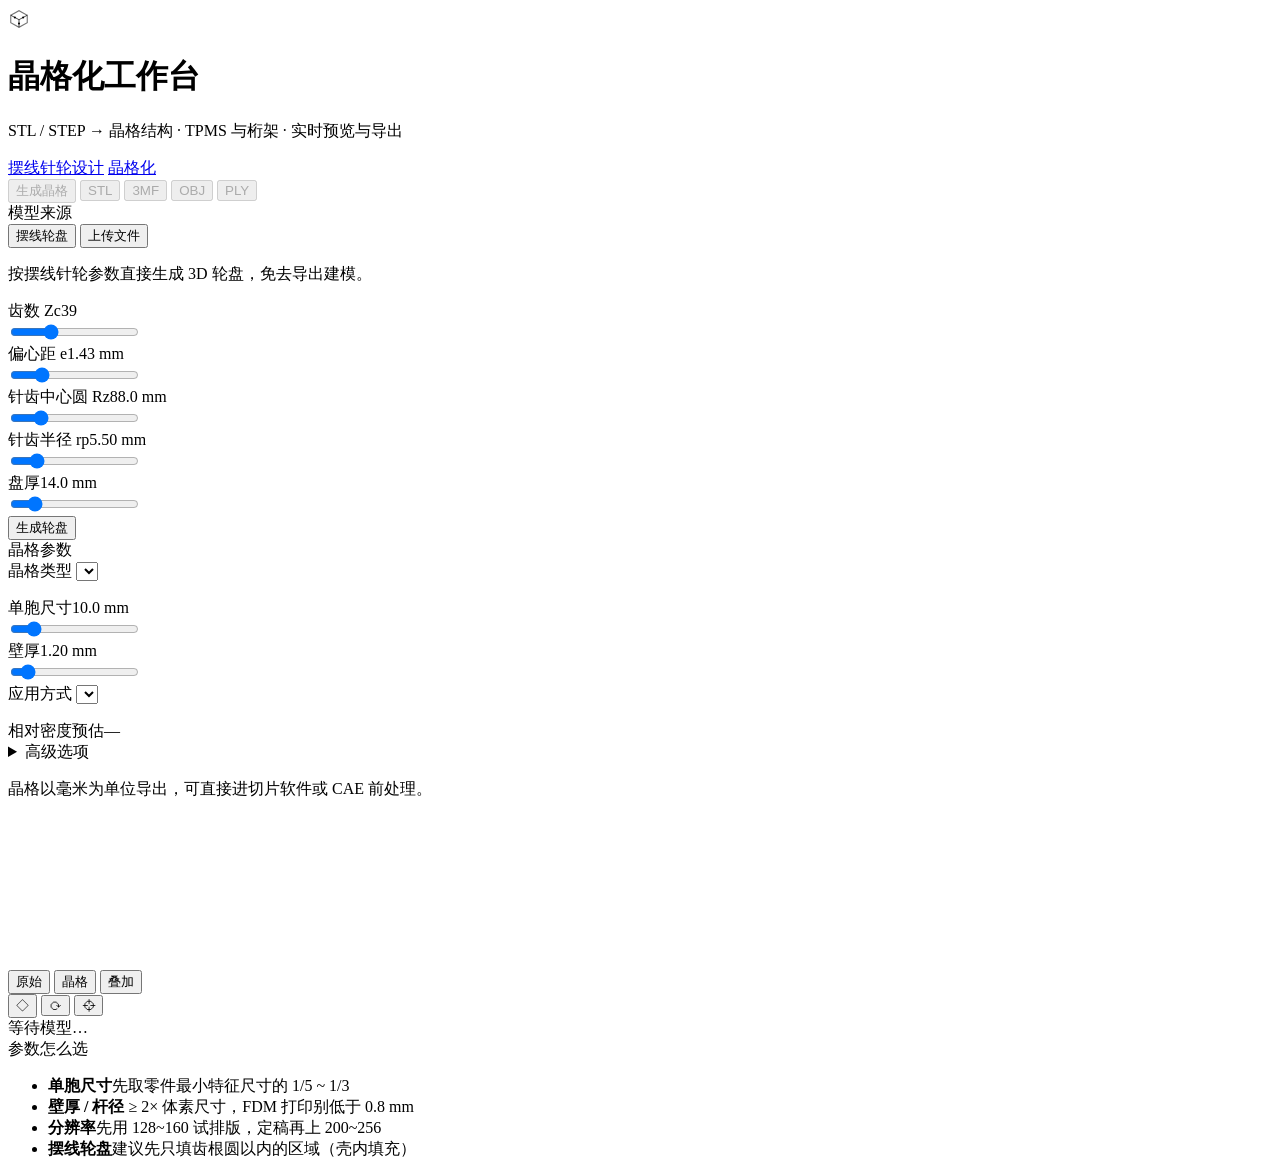
==== app/static/lattice/index.html @ ab3696c9 "feat(lattice): 合并晶格化工作台，摆线轮盘可一键生成减重晶格结构 把独立的 lattice-studio 工具并入本工具箱，两个工具共用一套后端、前端风格与 部署链路：  - 摆线针轮设" ====
<!DOCTYPE html>
<html lang="zh-CN">
<head>
<meta charset="utf-8" />
<meta name="viewport" content="width=device-width, initial-scale=1" />
<title>晶格化工作台 · echo-cad-toolbox</title>
<meta name="description" content="把 STL / STEP 实体转成晶格结构：gyroid / Schwarz P / Diamond 等 TPMS 与 BCC / FCC / Octet 桁架，实时预览并导出 STL / 3MF / OBJ / PLY。" />
<link rel="icon" href="/static/favicon.svg" />
<link rel="stylesheet" href="/static/lattice/style.css" />
<script type="importmap">
{ "imports": { "three": "/static/lattice/vendor/three/build/three.module.js" } }
</script>
</head>
<body>

<header class="topbar">
  <div class="brand">
    <span class="logo" aria-hidden="true">
      <svg viewBox="0 0 32 32" width="22" height="22">
        <path d="M4 10.5 16 4l12 6.5v11L16 28 4 21.5z" fill="none" stroke="currentColor" stroke-width="1.6" opacity=".55"/>
        <path d="M4 10.5 16 17l12-6.5M16 17v11" fill="none" stroke="currentColor" stroke-width="1.3" opacity=".8"/>
        <circle cx="10" cy="13.7" r="1.5" fill="currentColor"/>
        <circle cx="22" cy="13.7" r="1.5" fill="currentColor"/>
        <circle cx="16" cy="22.5" r="1.5" fill="currentColor"/>
      </svg>
    </span>
    <div class="titles">
      <h1>晶格化工作台</h1>
      <p>STL / STEP → 晶格结构 · TPMS 与桁架 · 实时预览与导出</p>
    </div>
  </div>

  <div class="topbar-actions">
    <nav class="toolnav" aria-label="工具切换">
      <a href="/" title="摆线针轮轮廓生成与仿真器">摆线针轮设计</a>
      <a href="/lattice" class="active" aria-current="page">晶格化</a>
    </nav>

    <div class="export-group">
      <button class="btn primary" id="btnGenerate" disabled>
        <span class="spinner" hidden></span><span class="btn-label">生成晶格</span>
      </button>
      <button class="btn" id="btnStl" disabled title="导出 STL">STL</button>
      <button class="btn" id="btn3mf" disabled title="导出 3MF">3MF</button>
      <button class="btn" id="btnObj" disabled title="导出 OBJ">OBJ</button>
      <button class="btn" id="btnPly" disabled title="导出 PLY">PLY</button>
    </div>
  </div>
</header>

<main class="layout">

  <!-- ------------------------------ 左：模型 / 参数 ------------------------------ -->
  <aside class="panel panel-left" aria-label="模型与晶格参数">

    <section class="group">
      <div class="group-head"><span class="dot"></span>模型来源</div>

      <div class="seg seg-full" id="sourceSeg">
        <button data-source="cycloid" class="active">摆线轮盘</button>
        <button data-source="upload">上传文件</button>
      </div>

      <!-- 摆线轮盘 -->
      <div id="cycloidSource" class="source-body">
        <p class="hint" id="cycloidHint">按摆线针轮参数直接生成 3D 轮盘，免去导出建模。</p>

        <div class="field">
          <div class="label-row"><label for="czc">齿数 Zc</label><output id="czcOut">39</output></div>
          <input type="range" id="czc" min="6" max="120" step="1" value="39" />
        </div>
        <div class="field">
          <div class="label-row"><label for="ce">偏心距 e</label><output id="ceOut">1.43 mm</output></div>
          <input type="range" id="ce" min="0.2" max="6" step="0.01" value="1.43" />
        </div>
        <div class="field">
          <div class="label-row"><label for="crz">针齿中心圆 Rz</label><output id="crzOut">88.0 mm</output></div>
          <input type="range" id="crz" min="10" max="400" step="0.5" value="88" />
        </div>
        <div class="field">
          <div class="label-row"><label for="crp">针齿半径 rp</label><output id="crpOut">5.50 mm</output></div>
          <input type="range" id="crp" min="0.5" max="30" step="0.1" value="5.5" />
        </div>
        <div class="field">
          <div class="label-row"><label for="cwidth">盘厚</label><output id="cwidthOut">14.0 mm</output></div>
          <input type="range" id="cwidth" min="2" max="80" step="1" value="14" />
        </div>

        <div class="kpi" id="cycloidKpi"></div>

        <button class="btn wide" id="btnBuildCycloid">生成轮盘</button>
        <p class="hint" id="cycloidFromUrl" hidden></p>
      </div>

      <!-- 上传 -->
      <div id="uploadSource" class="source-body" hidden>
        <div class="dropzone" id="dropzone" tabindex="0" role="button" aria-label="上传模型">
          <input type="file" id="fileInput" hidden
                 accept=".stl,.step,.stp,.iges,.igs,.obj,.ply,.3mf,.glb,.gltf" />
          <svg viewBox="0 0 24 24" width="24" height="24" aria-hidden="true">
            <path d="M12 16V4m0 0L7.5 8.5M12 4l4.5 4.5" fill="none" stroke="currentColor" stroke-width="1.6" stroke-linecap="round"/>
            <path d="M4 15v3.5A1.5 1.5 0 0 0 5.5 20h13a1.5 1.5 0 0 0 1.5-1.5V15" fill="none" stroke="currentColor" stroke-width="1.6" stroke-linecap="round"/>
          </svg>
          <strong>拖入模型，或点击选择</strong>
          <span>STL · STEP · STP · IGES · OBJ · PLY · 3MF（≤200MB）</span>
        </div>
        <div class="samples">
          <span class="samples-label">样例</span>
          <button class="chip" data-sample="bracket">L 支架</button>
          <button class="chip" data-sample="cube">立方体</button>
          <button class="chip" data-sample="cylinder">圆柱</button>
          <button class="chip" data-sample="sphere">球</button>
          <button class="chip" data-sample="tube">空心管</button>
        </div>
      </div>
    </section>

    <section class="group">
      <div class="group-head"><span class="dot"></span>晶格参数</div>

      <div class="field">
        <label for="latticeSel">晶格类型</label>
        <select id="latticeSel"></select>
        <p class="hint" id="latticeDesc"></p>
      </div>

      <div class="field">
        <div class="label-row"><label for="cellRange">单胞尺寸</label><output id="cellOut">10.0 mm</output></div>
        <input type="range" id="cellRange" min="2" max="60" step="0.5" value="10" />
      </div>

      <div class="field">
        <div class="label-row"><label for="thickRange" id="thickLabel">壁厚</label><output id="thickOut">1.20 mm</output></div>
        <input type="range" id="thickRange" min="0.2" max="12" step="0.1" value="1.2" />
      </div>

      <div class="field">
        <label for="modeSel">应用方式</label>
        <select id="modeSel"></select>
        <p class="hint" id="modeDesc"></p>
      </div>

      <div class="field" id="shellField" hidden>
        <div class="label-row"><label for="shellRange">壳层厚度</label><output id="shellOut">2.5 mm</output></div>
        <input type="range" id="shellRange" min="0.5" max="30" step="0.5" value="2.5" />
      </div>

      <div class="field">
        <div class="label-row"><label>相对密度预估</label><output id="densityPct">—</output></div>
        <div class="density-bar"><i id="densityFill"></i></div>
      </div>

      <details class="advanced">
        <summary>高级选项</summary>

        <div class="field">
          <div class="label-row"><label for="resSel">体素分辨率</label><output id="resOut">160</output></div>
          <select id="resSel">
            <option value="96">96（最快）</option>
            <option value="128">128</option>
            <option value="160" selected>160（推荐）</option>
            <option value="200">200</option>
            <option value="256">256（慢，精细）</option>
          </select>
        </div>

        <div class="field">
          <label for="wallSel">曲面填充方式</label>
          <select id="wallSel">
            <option value="sheet">薄壁（sheet）</option>
            <option value="solid">实体骨架（solid）</option>
          </select>
        </div>

        <div class="field">
          <label class="switch"><input type="checkbox" id="skinChk" /><i></i><span>保留原始外表面壳</span></label>
        </div>

        <div class="field">
          <div class="label-row"><label for="warpRange">域扭曲</label><output id="warpOut">0.00</output></div>
          <input type="range" id="warpRange" min="0" max="0.5" step="0.01" value="0" />
        </div>

        <div class="field">
          <div class="label-row"><label for="gradRange">Z 向渐变</label><output id="gradOut">0.00</output></div>
          <input type="range" id="gradRange" min="-0.6" max="0.6" step="0.05" value="0" />
        </div>

        <div class="field">
          <div class="label-row"><label for="smoothRange">平滑迭代</label><output id="smoothOut">1</output></div>
          <input type="range" id="smoothRange" min="0" max="6" step="1" value="1" />
        </div>

        <div class="field">
          <div class="label-row"><label for="decRange">抽稀比例</label><output id="decOut">30%</output></div>
          <input type="range" id="decRange" min="0" max="0.9" step="0.05" value="0.3" />
        </div>
      </details>
    </section>

    <p class="foot-note">晶格以毫米为单位导出，可直接进切片软件或 CAE 前处理。</p>
  </aside>

  <!-- ------------------------------ 中：三维视图 ------------------------------ -->
  <section class="stage">
    <canvas id="canvas" tabindex="0" aria-label="晶格三维视图"></canvas>

    <div class="hud hud-top">
      <div class="seg" id="viewSeg">
        <button data-view="original" class="active">原始</button>
        <button data-view="lattice">晶格</button>
        <button data-view="overlay">叠加</button>
      </div>
      <div class="seg">
        <button class="icon-btn" id="wireBtn" title="线框">◇</button>
        <button class="icon-btn" id="rotateBtn" title="自动旋转">⟳</button>
        <button class="icon-btn" id="resetBtn" title="重置视角">⌖</button>
      </div>
    </div>

    <div class="hud hud-bottom">
      <span id="statusText">等待模型…</span>
      <span id="statusRight" class="mono"></span>
    </div>

    <div class="progress-overlay" id="progressOverlay" hidden>
      <div class="progress-box">
        <p id="progressStage">准备中…</p>
        <div class="progress-track"><i id="progressFill"></i></div>
        <span id="progressPct">0%</span>
      </div>
    </div>
  </section>

  <!-- ------------------------------ 右：信息 / 结果 ------------------------------ -->
  <aside class="panel panel-right" aria-label="模型信息与生成结果">
    <section class="group" id="modelInfo" hidden>
      <div class="group-head"><span class="dot"></span>当前模型
        <button class="ghost-icon" id="clearBtn" title="关闭模型">✕</button>
      </div>
      <dl class="kv" id="modelKv"></dl>
      <div class="warn" id="modelWarn" hidden></div>
      <dl class="kv" id="cycloidInfo" hidden></dl>
    </section>

    <section class="group" id="statsPanel" hidden>
      <div class="group-head"><span class="dot"></span>生成结果</div>
      <dl class="kv" id="statsKv"></dl>
    </section>

    <section class="group" id="helpPanel">
      <div class="group-head"><span class="dot"></span>参数怎么选</div>
      <ul class="tips">
        <li><b>单胞尺寸</b>先取零件最小特征尺寸的 1/5 ~ 1/3</li>
        <li><b>壁厚 / 杆径</b> ≥ 2× 体素尺寸，FDM 打印别低于 0.8 mm</li>
        <li><b>分辨率</b>先用 128~160 试排版，定稿再上 200~256</li>
        <li><b>摆线轮盘</b>建议先只填齿根圆以内的区域（壳内填充）</li>
      </ul>
    </section>
  </aside>
</main>

<div class="toast" id="toast" hidden></div>
<script type="module" src="/static/lattice/app.js"></script>
</body>
</html>
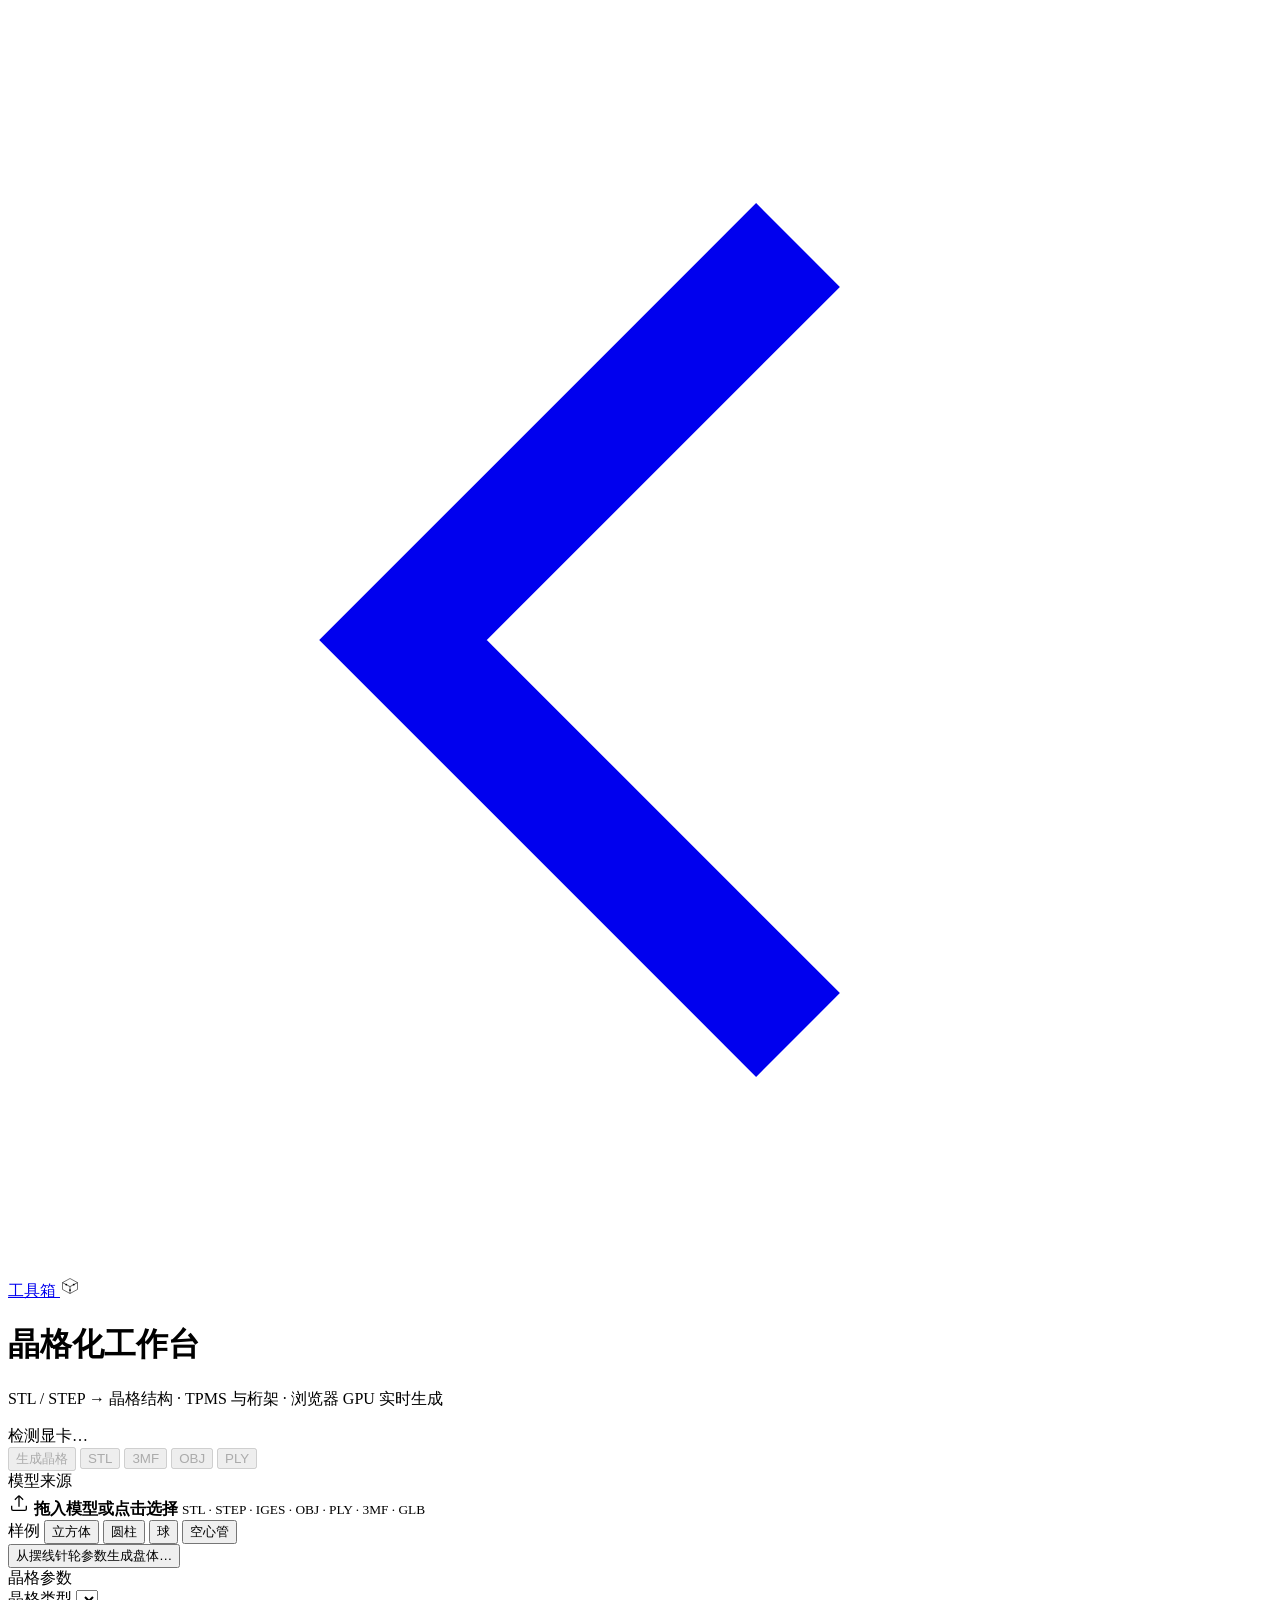
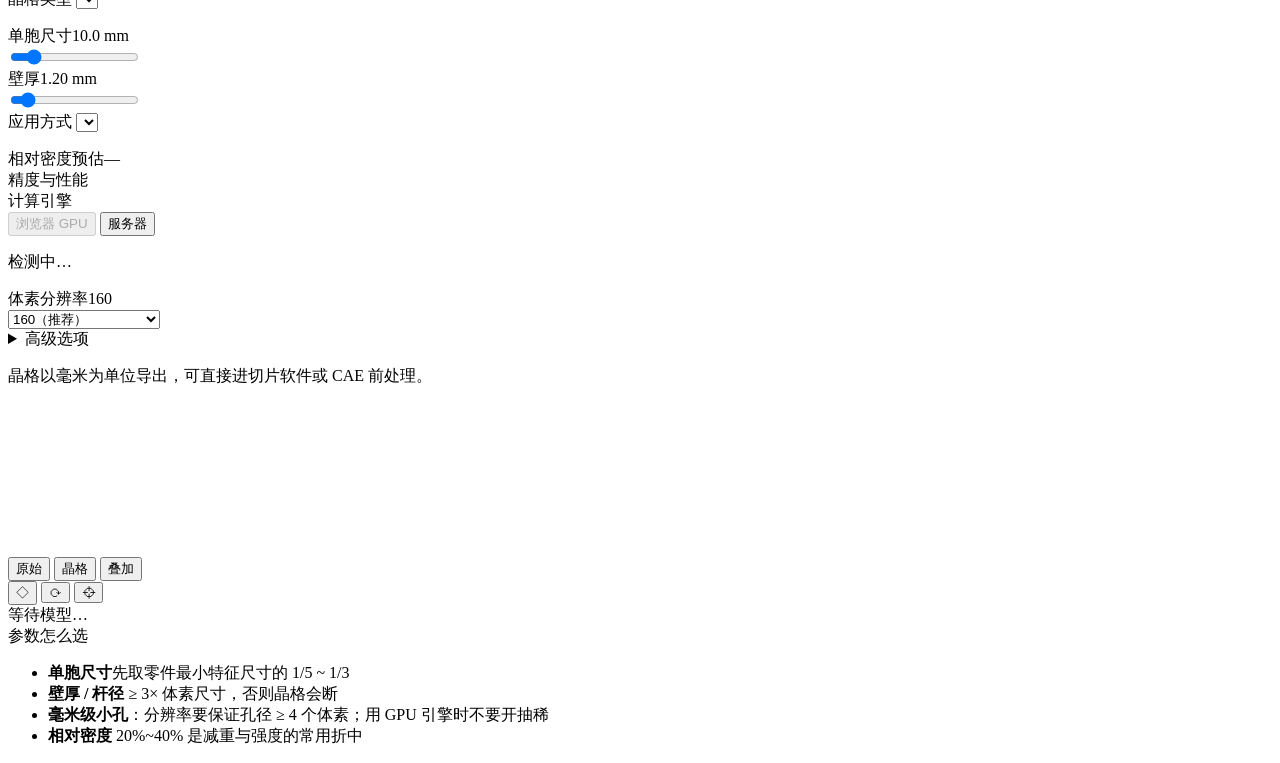
==== commit 4b5d85c4: "feat: 拆成三个独立页面 + 浏览器 GPU 晶格生成 + 毫米级小孔精度 UI：把两个工具彻底分开 * `/` 变成工具箱启动台（两张卡片 + 服务状态），设计器移到 `/cycloid`，  " ====
--- a/app/static/lattice/index.html
+++ b/app/static/lattice/index.html
@@ -4,19 +4,26 @@
 <meta charset="utf-8" />
 <meta name="viewport" content="width=device-width, initial-scale=1" />
 <title>晶格化工作台 · echo-cad-toolbox</title>
-<meta name="description" content="把 STL / STEP 实体转成晶格结构：gyroid / Schwarz P / Diamond 等 TPMS 与 BCC / FCC / Octet 桁架，实时预览并导出 STL / 3MF / OBJ / PLY。" />
+<meta name="description" content="把 STL / STEP 实体转成晶格结构：gyroid / Schwarz P / Diamond 等 TPMS 与 BCC / FCC / Octet 桁架，浏览器 GPU 实时生成，小孔保真体素化，导出 STL / 3MF / OBJ / PLY。" />
 <link rel="icon" href="/static/favicon.svg" />
+<link rel="stylesheet" href="/static/base.css" />
 <link rel="stylesheet" href="/static/lattice/style.css" />
 <script type="importmap">
-{ "imports": { "three": "/static/lattice/vendor/three/build/three.module.js" } }
+{ "imports": { "three": "/static/vendor/three/build/three.module.js" } }
 </script>
 </head>
-<body>
+<body class="app app-lattice">
 
 <header class="topbar">
   <div class="brand">
+    <a class="app-back" href="/" title="返回工具箱">
+      <svg viewBox="0 0 16 16" fill="none" stroke="currentColor" stroke-width="1.5" aria-hidden="true">
+        <path d="M10 3 5 8l5 5"/>
+      </svg>
+      工具箱
+    </a>
     <span class="logo" aria-hidden="true">
-      <svg viewBox="0 0 32 32" width="22" height="22">
+      <svg viewBox="0 0 32 32" width="20" height="20">
         <path d="M4 10.5 16 4l12 6.5v11L16 28 4 21.5z" fill="none" stroke="currentColor" stroke-width="1.6" opacity=".55"/>
         <path d="M4 10.5 16 17l12-6.5M16 17v11" fill="none" stroke="currentColor" stroke-width="1.3" opacity=".8"/>
         <circle cx="10" cy="13.7" r="1.5" fill="currentColor"/>
@@ -26,15 +33,14 @@
     </span>
     <div class="titles">
       <h1>晶格化工作台</h1>
-      <p>STL / STEP → 晶格结构 · TPMS 与桁架 · 实时预览与导出</p>
+      <p>STL / STEP → 晶格结构 · TPMS 与桁架 · 浏览器 GPU 实时生成</p>
     </div>
   </div>
 
   <div class="topbar-actions">
-    <nav class="toolnav" aria-label="工具切换">
-      <a href="/" title="摆线针轮轮廓生成与仿真器">摆线针轮设计</a>
-      <a href="/lattice" class="active" aria-current="page">晶格化</a>
-    </nav>
+    <span class="engine-chip" id="engineChip" title="计算引擎">
+      <i></i><span id="engineLabel">检测显卡…</span>
+    </span>
 
     <div class="export-group">
       <button class="btn primary" id="btnGenerate" disabled>
@@ -56,63 +62,30 @@
     <section class="group">
       <div class="group-head"><span class="dot"></span>模型来源</div>
 
-      <div class="seg seg-full" id="sourceSeg">
-        <button data-source="cycloid" class="active">摆线轮盘</button>
-        <button data-source="upload">上传文件</button>
-      </div>
-
-      <!-- 摆线轮盘 -->
-      <div id="cycloidSource" class="source-body">
-        <p class="hint" id="cycloidHint">按摆线针轮参数直接生成 3D 轮盘，免去导出建模。</p>
-
-        <div class="field">
-          <div class="label-row"><label for="czc">齿数 Zc</label><output id="czcOut">39</output></div>
-          <input type="range" id="czc" min="6" max="120" step="1" value="39" />
-        </div>
-        <div class="field">
-          <div class="label-row"><label for="ce">偏心距 e</label><output id="ceOut">1.43 mm</output></div>
-          <input type="range" id="ce" min="0.2" max="6" step="0.01" value="1.43" />
-        </div>
-        <div class="field">
-          <div class="label-row"><label for="crz">针齿中心圆 Rz</label><output id="crzOut">88.0 mm</output></div>
-          <input type="range" id="crz" min="10" max="400" step="0.5" value="88" />
-        </div>
-        <div class="field">
-          <div class="label-row"><label for="crp">针齿半径 rp</label><output id="crpOut">5.50 mm</output></div>
-          <input type="range" id="crp" min="0.5" max="30" step="0.1" value="5.5" />
-        </div>
-        <div class="field">
-          <div class="label-row"><label for="cwidth">盘厚</label><output id="cwidthOut">14.0 mm</output></div>
-          <input type="range" id="cwidth" min="2" max="80" step="1" value="14" />
-        </div>
-
-        <div class="kpi" id="cycloidKpi"></div>
-
-        <button class="btn wide" id="btnBuildCycloid">生成轮盘</button>
-        <p class="hint" id="cycloidFromUrl" hidden></p>
-      </div>
-
-      <!-- 上传 -->
-      <div id="uploadSource" class="source-body" hidden>
-        <div class="dropzone" id="dropzone" tabindex="0" role="button" aria-label="上传模型">
-          <input type="file" id="fileInput" hidden
-                 accept=".stl,.step,.stp,.iges,.igs,.obj,.ply,.3mf,.glb,.gltf" />
-          <svg viewBox="0 0 24 24" width="24" height="24" aria-hidden="true">
-            <path d="M12 16V4m0 0L7.5 8.5M12 4l4.5 4.5" fill="none" stroke="currentColor" stroke-width="1.6" stroke-linecap="round"/>
-            <path d="M4 15v3.5A1.5 1.5 0 0 0 5.5 20h13a1.5 1.5 0 0 0 1.5-1.5V15" fill="none" stroke="currentColor" stroke-width="1.6" stroke-linecap="round"/>
-          </svg>
-          <strong>拖入模型，或点击选择</strong>
-          <span>STL · STEP · STP · IGES · OBJ · PLY · 3MF（≤200MB）</span>
-        </div>
-        <div class="samples">
-          <span class="samples-label">样例</span>
-          <button class="chip" data-sample="bracket">L 支架</button>
-          <button class="chip" data-sample="cube">立方体</button>
-          <button class="chip" data-sample="cylinder">圆柱</button>
-          <button class="chip" data-sample="sphere">球</button>
-          <button class="chip" data-sample="tube">空心管</button>
-        </div>
-      </div>
+      <div class="dropzone" id="dropzone" tabindex="0" role="button"
+           aria-label="上传模型文件">
+        <svg viewBox="0 0 24 24" width="22" height="22" fill="none" stroke="currentColor" stroke-width="1.4">
+          <path d="M12 16V4m0 0L7.5 8.5M12 4l4.5 4.5"/>
+          <path d="M4 15v3.5A1.5 1.5 0 0 0 5.5 20h13a1.5 1.5 0 0 0 1.5-1.5V15"/>
+        </svg>
+        <b>拖入模型或点击选择</b>
+        <small>STL · STEP · IGES · OBJ · PLY · 3MF · GLB</small>
+      </div>
+      <input type="file" id="fileInput" hidden
+             accept=".stl,.step,.stp,.iges,.igs,.obj,.ply,.3mf,.glb,.gltf" />
+
+      <div class="chips-row">
+        <span class="chips-label">样例</span>
+        <button class="chip" data-sample="cube">立方体</button>
+        <button class="chip" data-sample="cylinder">圆柱</button>
+        <button class="chip" data-sample="sphere">球</button>
+        <button class="chip" data-sample="tube">空心管</button>
+      </div>
+
+      <button class="btn wide dashed" id="btnCycloid" title="用摆线针轮参数生成 3D 盘体，再做成减重晶格">
+        从摆线针轮参数生成盘体…
+      </button>
+      <p class="hint" id="cycloidFromUrl" hidden></p>
     </section>
 
     <section class="group">
@@ -149,54 +122,73 @@
         <div class="label-row"><label>相对密度预估</label><output id="densityPct">—</output></div>
         <div class="density-bar"><i id="densityFill"></i></div>
       </div>
-
-      <details class="advanced">
-        <summary>高级选项</summary>
-
-        <div class="field">
-          <div class="label-row"><label for="resSel">体素分辨率</label><output id="resOut">160</output></div>
-          <select id="resSel">
-            <option value="96">96（最快）</option>
-            <option value="128">128</option>
-            <option value="160" selected>160（推荐）</option>
-            <option value="200">200</option>
-            <option value="256">256（慢，精细）</option>
-          </select>
+    </section>
+
+    <section class="group">
+      <div class="group-head"><span class="dot"></span>精度与性能</div>
+
+      <div class="field">
+        <label>计算引擎</label>
+        <div class="seg seg-full" id="engineSeg">
+          <button data-engine="gpu" class="active" disabled>浏览器 GPU</button>
+          <button data-engine="server">服务器</button>
         </div>
-
-        <div class="field">
-          <label for="wallSel">曲面填充方式</label>
-          <select id="wallSel">
-            <option value="sheet">薄壁（sheet）</option>
-            <option value="solid">实体骨架（solid）</option>
-          </select>
-        </div>
-
-        <div class="field">
-          <label class="switch"><input type="checkbox" id="skinChk" /><i></i><span>保留原始外表面壳</span></label>
-        </div>
-
-        <div class="field">
-          <div class="label-row"><label for="warpRange">域扭曲</label><output id="warpOut">0.00</output></div>
-          <input type="range" id="warpRange" min="0" max="0.5" step="0.01" value="0" />
-        </div>
-
-        <div class="field">
-          <div class="label-row"><label for="gradRange">Z 向渐变</label><output id="gradOut">0.00</output></div>
-          <input type="range" id="gradRange" min="-0.6" max="0.6" step="0.05" value="0" />
-        </div>
-
-        <div class="field">
-          <div class="label-row"><label for="smoothRange">平滑迭代</label><output id="smoothOut">1</output></div>
-          <input type="range" id="smoothRange" min="0" max="6" step="1" value="1" />
-        </div>
-
-        <div class="field">
-          <div class="label-row"><label for="decRange">抽稀比例</label><output id="decOut">30%</output></div>
-          <input type="range" id="decRange" min="0" max="0.9" step="0.05" value="0.3" />
-        </div>
-      </details>
-    </section>
+        <p class="hint" id="engineHint">检测中…</p>
+      </div>
+
+      <div class="field">
+        <div class="label-row"><label for="resSel">体素分辨率</label><output id="resOut">160</output></div>
+        <select id="resSel">
+          <option value="96">96（最快）</option>
+          <option value="128">128</option>
+          <option value="160" selected>160（推荐）</option>
+          <option value="200">200</option>
+          <option value="256">256（精细）</option>
+          <option value="320">320（很精细，GPU）</option>
+        </select>
+        <p class="hint" id="resHint" hidden></p>
+      </div>
+
+      <div class="precision" id="precisionBox" hidden></div>
+
+      <button class="btn wide" id="btnAutoRes" hidden title="按模型最小特征自动选分辨率">按最小特征自动选分辨率</button>
+    </section>
+
+    <details class="advanced">
+      <summary>高级选项</summary>
+
+      <div class="field">
+        <label for="wallSel">曲面填充方式</label>
+        <select id="wallSel">
+          <option value="sheet">薄壁（sheet）</option>
+          <option value="solid">实体骨架（solid）</option>
+        </select>
+      </div>
+
+      <div class="field">
+        <label class="switch"><input type="checkbox" id="skinChk" /><i></i><span>保留原始外表面壳</span></label>
+      </div>
+
+      <div class="field">
+        <div class="label-row"><label for="warpRange">域扭曲</label><output id="warpOut">0.00</output></div>
+        <input type="range" id="warpRange" min="0" max="0.5" step="0.01" value="0" />
+      </div>
+
+      <div class="field">
+        <div class="label-row"><label for="gradRange">Z 向渐变</label><output id="gradOut">0.00</output></div>
+        <input type="range" id="gradRange" min="-0.6" max="0.6" step="0.05" value="0" />
+      </div>
+
+      <div class="field server-only" title="平滑与抽稀会磨掉小特征，只在服务端生成时可用">
+        <div class="label-row"><label for="smoothRange">平滑迭代</label><output id="smoothOut">1</output></div>
+        <input type="range" id="smoothRange" min="0" max="6" step="1" value="1" />
+      </div>
+
+      <div class="field server-only" title="抽稀会合并顶点，毫米级小孔可能被抹掉">
+        <div class="label-row"><label for="decRange">抽稀比例</label><output id="decOut">30%</output></div>
+        <input type="range" id="decRange" min="0" max="0.9" step="0.05" value="0.3" />
+      </div>
+    </details>
 
     <p class="foot-note">晶格以毫米为单位导出，可直接进切片软件或 CAE 前处理。</p>
   </aside>
@@ -252,15 +244,58 @@
       <div class="group-head"><span class="dot"></span>参数怎么选</div>
       <ul class="tips">
         <li><b>单胞尺寸</b>先取零件最小特征尺寸的 1/5 ~ 1/3</li>
-        <li><b>壁厚 / 杆径</b> ≥ 2× 体素尺寸，FDM 打印别低于 0.8 mm</li>
-        <li><b>分辨率</b>先用 128~160 试排版，定稿再上 200~256</li>
-        <li><b>摆线轮盘</b>建议先只填齿根圆以内的区域（壳内填充）</li>
+        <li><b>壁厚 / 杆径</b> ≥ 3× 体素尺寸，否则晶格会断</li>
+        <li><b>毫米级小孔</b>：分辨率要保证孔径 ≥ 4 个体素；用 GPU 引擎时不要开抽稀</li>
+        <li><b>相对密度</b> 20%~40% 是减重与强度的常用折中</li>
       </ul>
     </section>
   </aside>
 </main>
 
-<div class="toast" id="toast" hidden></div>
+<div class="toast" id="toast"></div>
+
+<!-- ------------------------------ 摆线轮盘对话框 ------------------------------ -->
+<dialog class="modal" id="cycloidDialog" aria-label="从摆线针轮参数生成盘体">
+  <form method="dialog" class="modal-head">
+    <div>
+      <h2>从摆线针轮参数生成盘体</h2>
+      <p>用摆线针轮设计器的参数直接得到带柱销孔与中心孔的 3D 轮盘，省掉「导出 DXF → 建模 → 导出 STL」。</p>
+    </div>
+    <button class="ghost-icon" value="cancel" aria-label="关闭">✕</button>
+  </form>
+
+  <div class="modal-body">
+    <div class="field">
+      <div class="label-row"><label for="czc">齿数 Zc</label><output id="czcOut">39</output></div>
+      <input type="range" id="czc" min="6" max="120" step="1" value="39" />
+    </div>
+    <div class="field">
+      <div class="label-row"><label for="ce">偏心距 e</label><output id="ceOut">1.43 mm</output></div>
+      <input type="range" id="ce" min="0.2" max="6" step="0.01" value="1.43" />
+    </div>
+    <div class="field">
+      <div class="label-row"><label for="crz">针齿中心圆半径 Rz</label><output id="crzOut">88.0 mm</output></div>
+      <input type="range" id="crz" min="10" max="400" step="0.5" value="88" />
+    </div>
+    <div class="field">
+      <div class="label-row"><label for="crp">针齿半径 rp</label><output id="crpOut">5.50 mm</output></div>
+      <input type="range" id="crp" min="0.5" max="30" step="0.1" value="5.5" />
+    </div>
+    <div class="field">
+      <div class="label-row"><label for="cwidth">盘厚</label><output id="cwidthOut">14.0 mm</output></div>
+      <input type="range" id="cwidth" min="2" max="80" step="1" value="14" />
+    </div>
+
+    <div class="kpi" id="cycloidKpi"></div>
+    <p class="hint" id="cycloidHint">按摆线针轮参数直接生成 3D 轮盘，免去导出建模。</p>
+  </div>
+
+  <form method="dialog" class="modal-foot">
+    <button class="btn" value="cancel">取消</button>
+    <button class="btn primary" id="btnBuildCycloid" value="ok">生成轮盘</button>
+  </form>
+</dialog>
+
 <script type="module" src="/static/lattice/app.js"></script>
 </body>
 </html>
